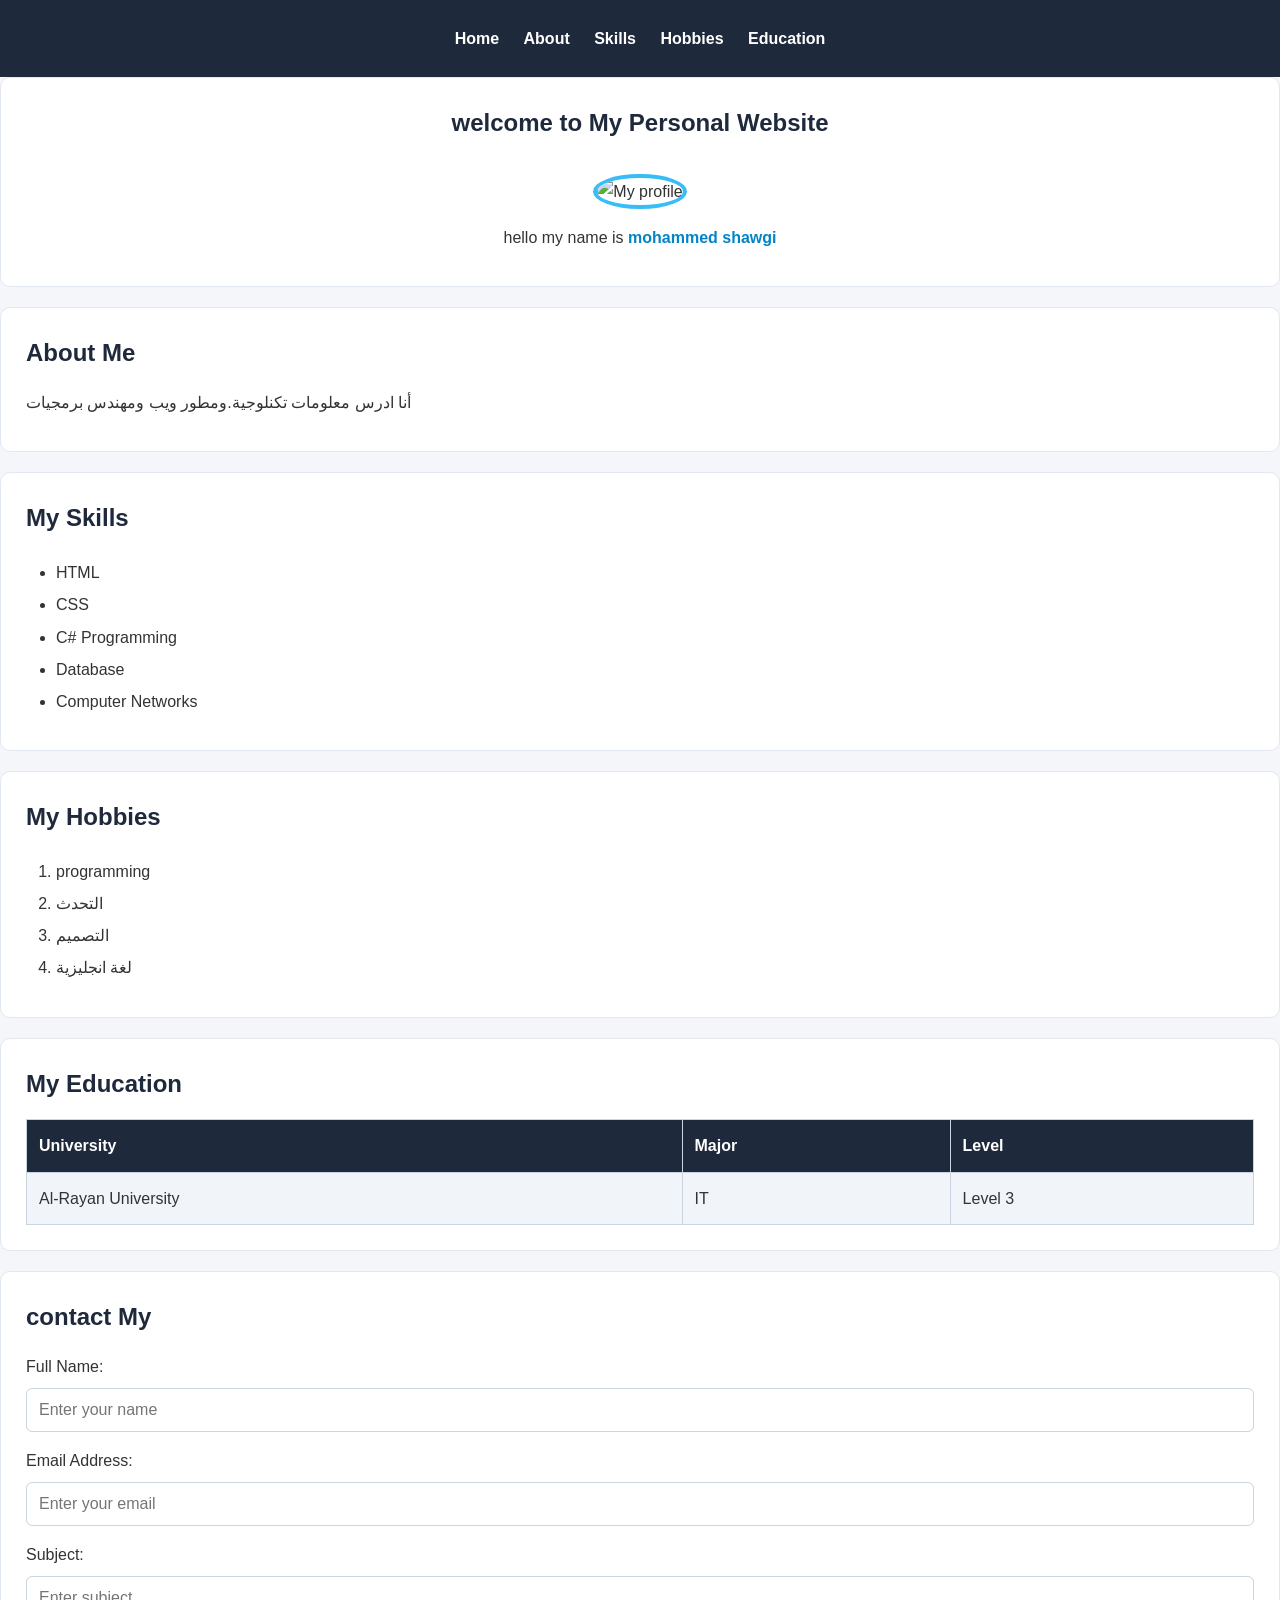
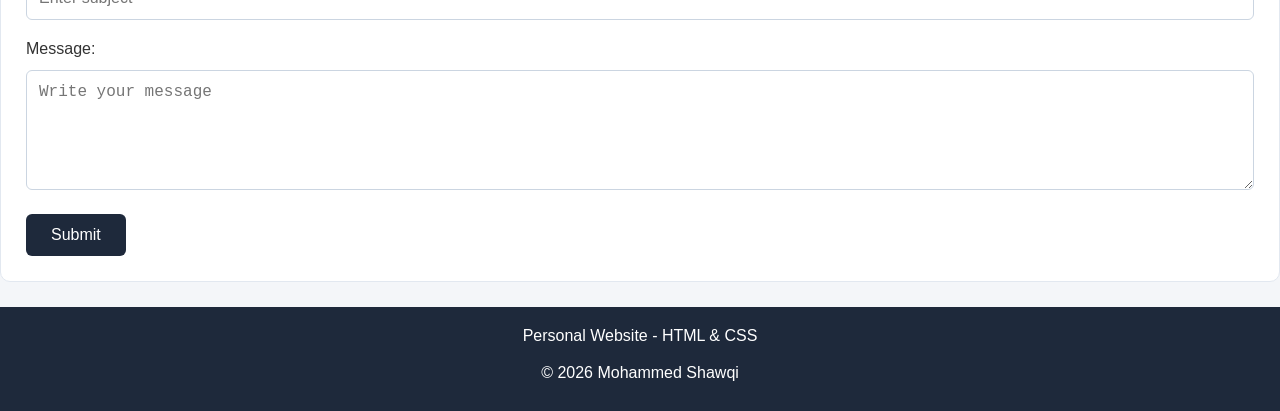
==== index.html @ 308f20ce "Rename index.html.html to index.html" ====
<!doctype html>
<html lang ="en">
    <head>
        <meta charset="UTF-8">
        <meta name="viewport" content="width=device-width", initial-scale =1.0>
        <link rel="stylesheet" href="style.css">
        <title>My personal website</title>
    </head>

    <body>
        <nav>
            <a href="#home">Home</a>
            <a href="#about">About</a>
            <a href="#skills">Skills</a>
            <a href="#hobbies">Hobbies</a>
            <a href="#education">Education</a>
        </nav>
        <div>
            <section id="home" class="home">
                <h1>welcome to My Personal Website</h1>
                <img src="c:\Users\Lenovo\Pictures\M.shaoge.png" alt="My profile" class="profile-img">
                <p>hello my name is 
                    <span class="highlight">mohammed shawgi</span>
                </p>
            </section>

            <section id="About">
                <h2>About Me</h2>
                <p>أنا ادرس معلومات تكنلوجية.ومطور ويب ومهندس برمجيات</p>
            </section>

            <section id="Skills">
                <h2>My Skills</h2>
                <ul>
                    <li>HTML</li>
                    <li>CSS</li>
                    <li>C# Programming</li>
                    <li>Database</li>
                    <li>Computer Networks</li>
                </ul>
            </section>

            <section id="hobbies">
                <h2>My Hobbies</h2>
                <ol>
                    <li>programming</li>
                    <li>التحدث</li>
                    <li>التصميم</li>
                    <li>لغة انجليزية</li>
                </ol>
            </section>

            <section id="education">
            <h2>My Education</h2>
            <table>
                <tr>
                    <th>University</th>
                    <th>Major</th>
                    <th>Level</th>
                </tr>
                <tr>
                    <td>Al-Rayan University</td>
                    <td>IT</td>
                    <td>Level 3</td>
                </tr>
            </table>
           </section>  

            <section id="contact">
                <h2>contact My</h2>
                <form>
                    <label>Full Name:</label>
                    <input type="text"placeholder="Enter your name" required>
                    <label>Email Address:</label>
                    <input type="email"  placeholder="Enter your email" required>
                     <label>Subject:</label>
                  <input type="text" placeholder="Enter subject" required>
                  <label>Message:</label>
                  <textarea placeholder="Write your message" required></textarea>
                  <button type="submit">Submit</button>
                </form>
            </section>

        </div>
        <footer>
          <p>Personal Website - HTML &amp; CSS</p>
          <p>&copy; 2026 Mohammed Shawqi</p>
        </footer>
    </body>
</html>
---- style.css ----
* {
    margin: 0;
    padding: 0;
    box-sizing: border-box;
}
body {
    font-family: Arial, sans-serif;
    background-color: #f4f6f9;
    color: #333;
    line-height: 1.7;
}
nav {
    background-color: #1e293b;
    padding: 15px;
    text-align: center;
}
nav a {
    color: white;
    text-decoration: none;
    margin: 10px;
    font-weight: bold;
    display: inline-block;
}
nav a:hover {
    color: #38bdf8;
}
.container {
    width: 90%;
    max-width: 1000px;
    margin: 25px auto;
}
section {
    background-color: white;
    padding: 25px;
    margin-bottom: 20px;
    border-radius: 10px;
    border: 1px solid #e2e8f0;
}
h1, h2 {
    color: #1e293b;
    margin-bottom: 15px;
}
h3, h4, h5, h6 {
    color: #334155;
    margin-top: 10px;
}
p {
     margin-bottom: 10px;
}

.home {
    text-align: center;
}
.profile-img {
    width: 150px;
    height: 150px;
    object-fit: cover;
    border-radius: 50%;
    border: 4px solid #38bdf8;
    margin: 15px 0;
}
.highlight {
    color: #0284c7;
    font-weight: bold;
}

ul, ol {
    margin-left: 25px;
    padding: 5px;
}
li {

    margin-bottom: 5px;
}

table {
    width: 100%;
    border-collapse: collapse;
    margin-top: 15px;
}
th, td {
    border: 1px solid #cbd5e1;
    padding: 12px;
    text-align: left;
}
th {
    background-color: #1e293b;
    color: white;
}
tr:nth-child(even) {
    background-color: #f1f5f9;
}

form {
    margin-top: 15px;
}
input, textarea {
    width: 100%;
    padding: 12px;
    margin: 8px 0 15px;
    border: 1px solid #cbd5e1;
    border-radius: 6px;
    font-size: 16px;
}
textarea {
    height: 120px;
    resize: vertical;
}
button {
    background-color: #1e293b;
    color: white;
    padding: 12px 25px;
    border: none;
    border-radius: 6px;
    cursor: pointer;
    font-size: 16px;
}
button:hover {
    background-color: #0284c7;
}

footer {
    background-color: #1e293b;
    color: white;
    text-align: center;
    padding: 15px;
    margin-top: 25px;
}

@media (max-width: 600px) {
    nav a {
        margin: 5px;
        font-size: 14px;
    }
    .container {
        width: 95%;
    }
    section {
        padding: 18px;
    }
    table {
        font-size: 13px;
    }
    th, td {
        padding: 8px;
    }
}
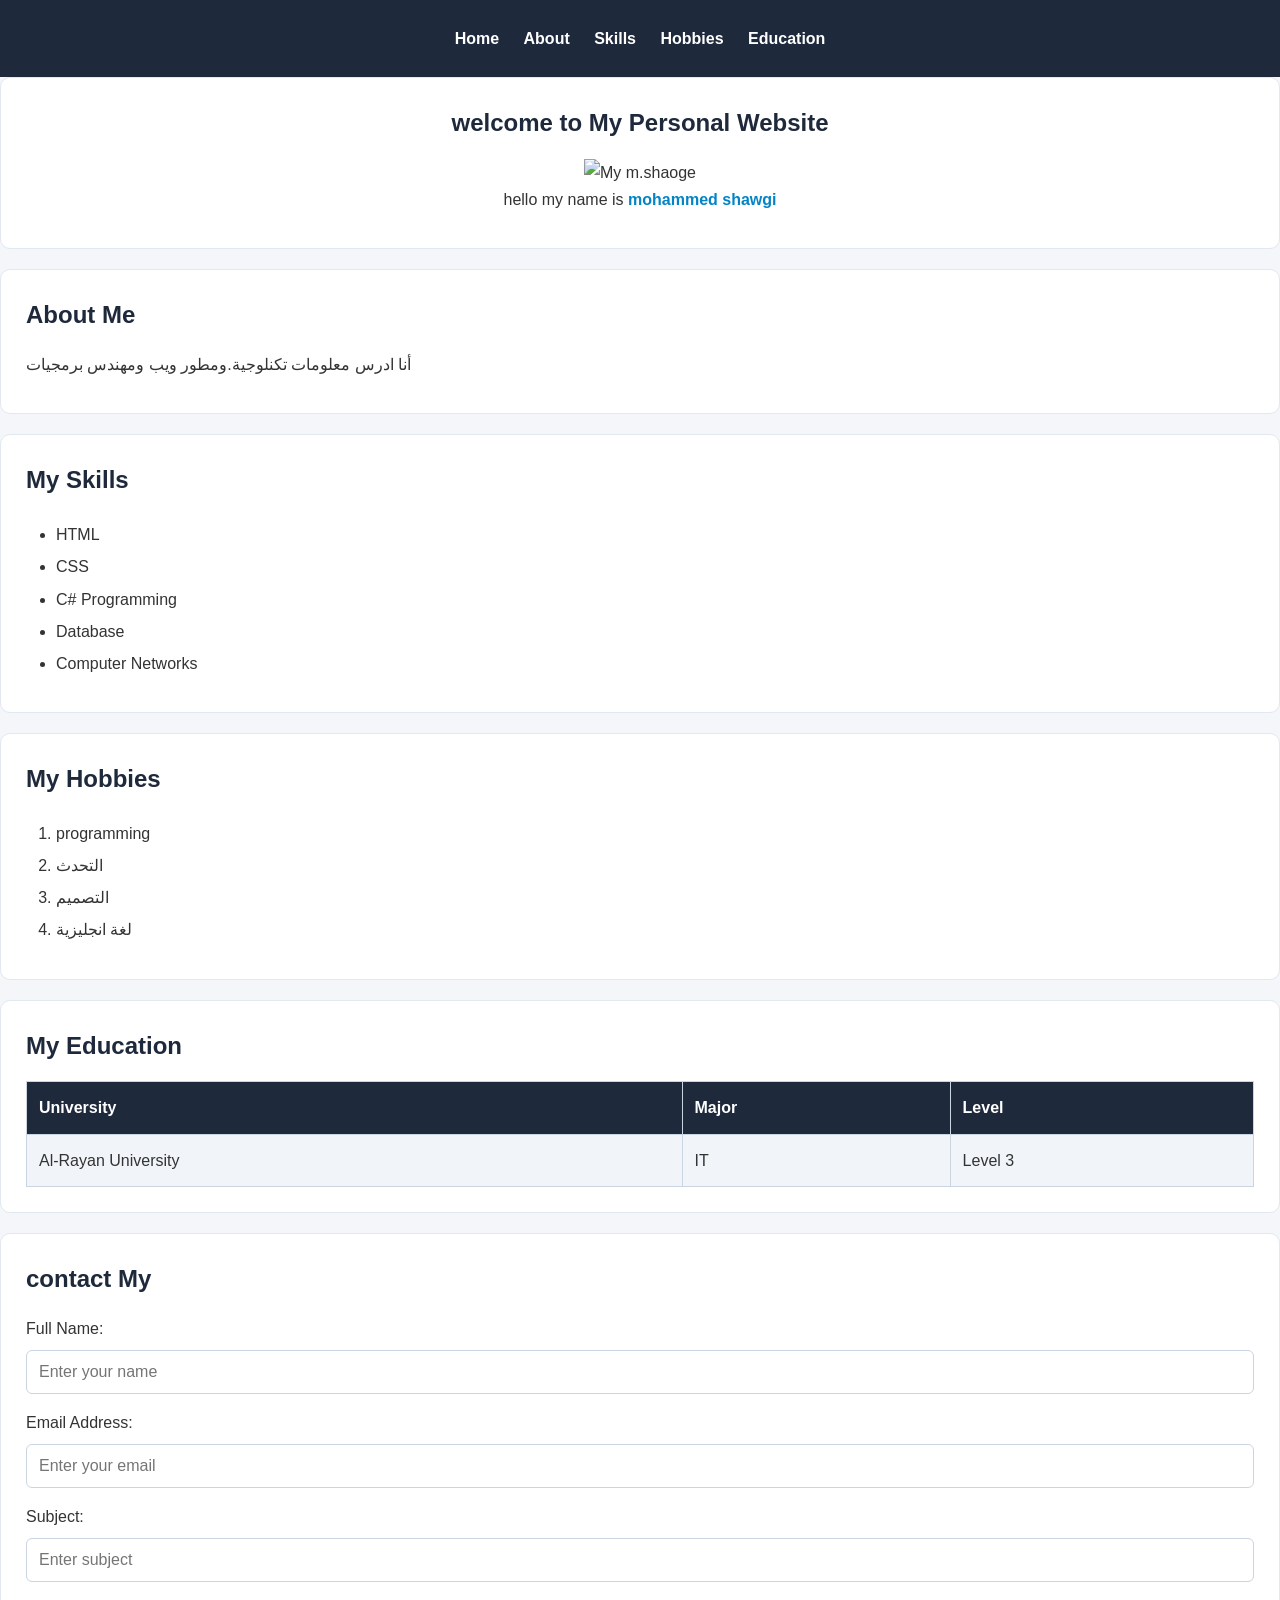
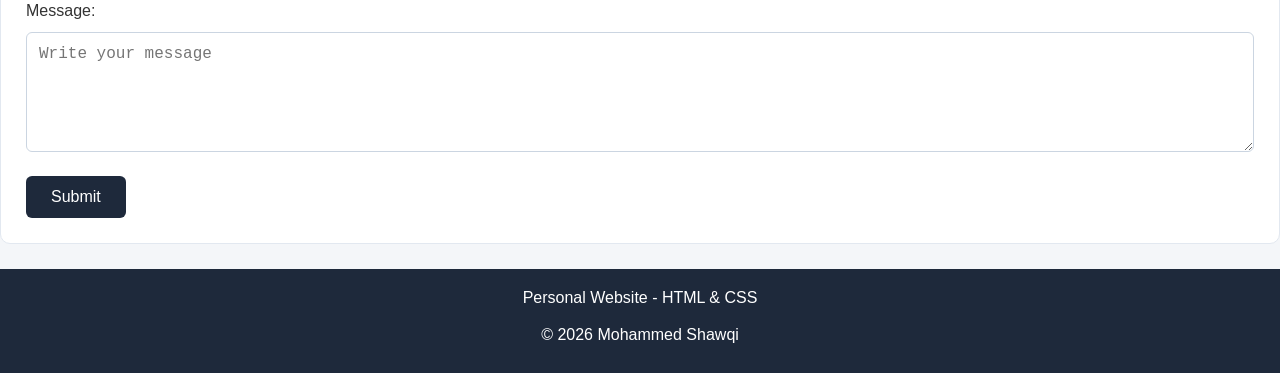
==== commit 06598413: "Fix HTML formatting and update image alt text" ====
--- a/index.html
+++ b/index.html
@@ -18,7 +18,7 @@
         <div>
             <section id="home" class="home">
                 <h1>welcome to My Personal Website</h1>
-                <img src="c:\Users\Lenovo\Pictures\M.shaoge.png" alt="My profile" class="profile-img">
+                <img src="c:\Users\Lenovo\Pictures\M.shaoge.png" alt="My m.shaoge" class="m.shaoge-img">
                 <p>hello my name is 
                     <span class="highlight">mohammed shawgi</span>
                 </p>
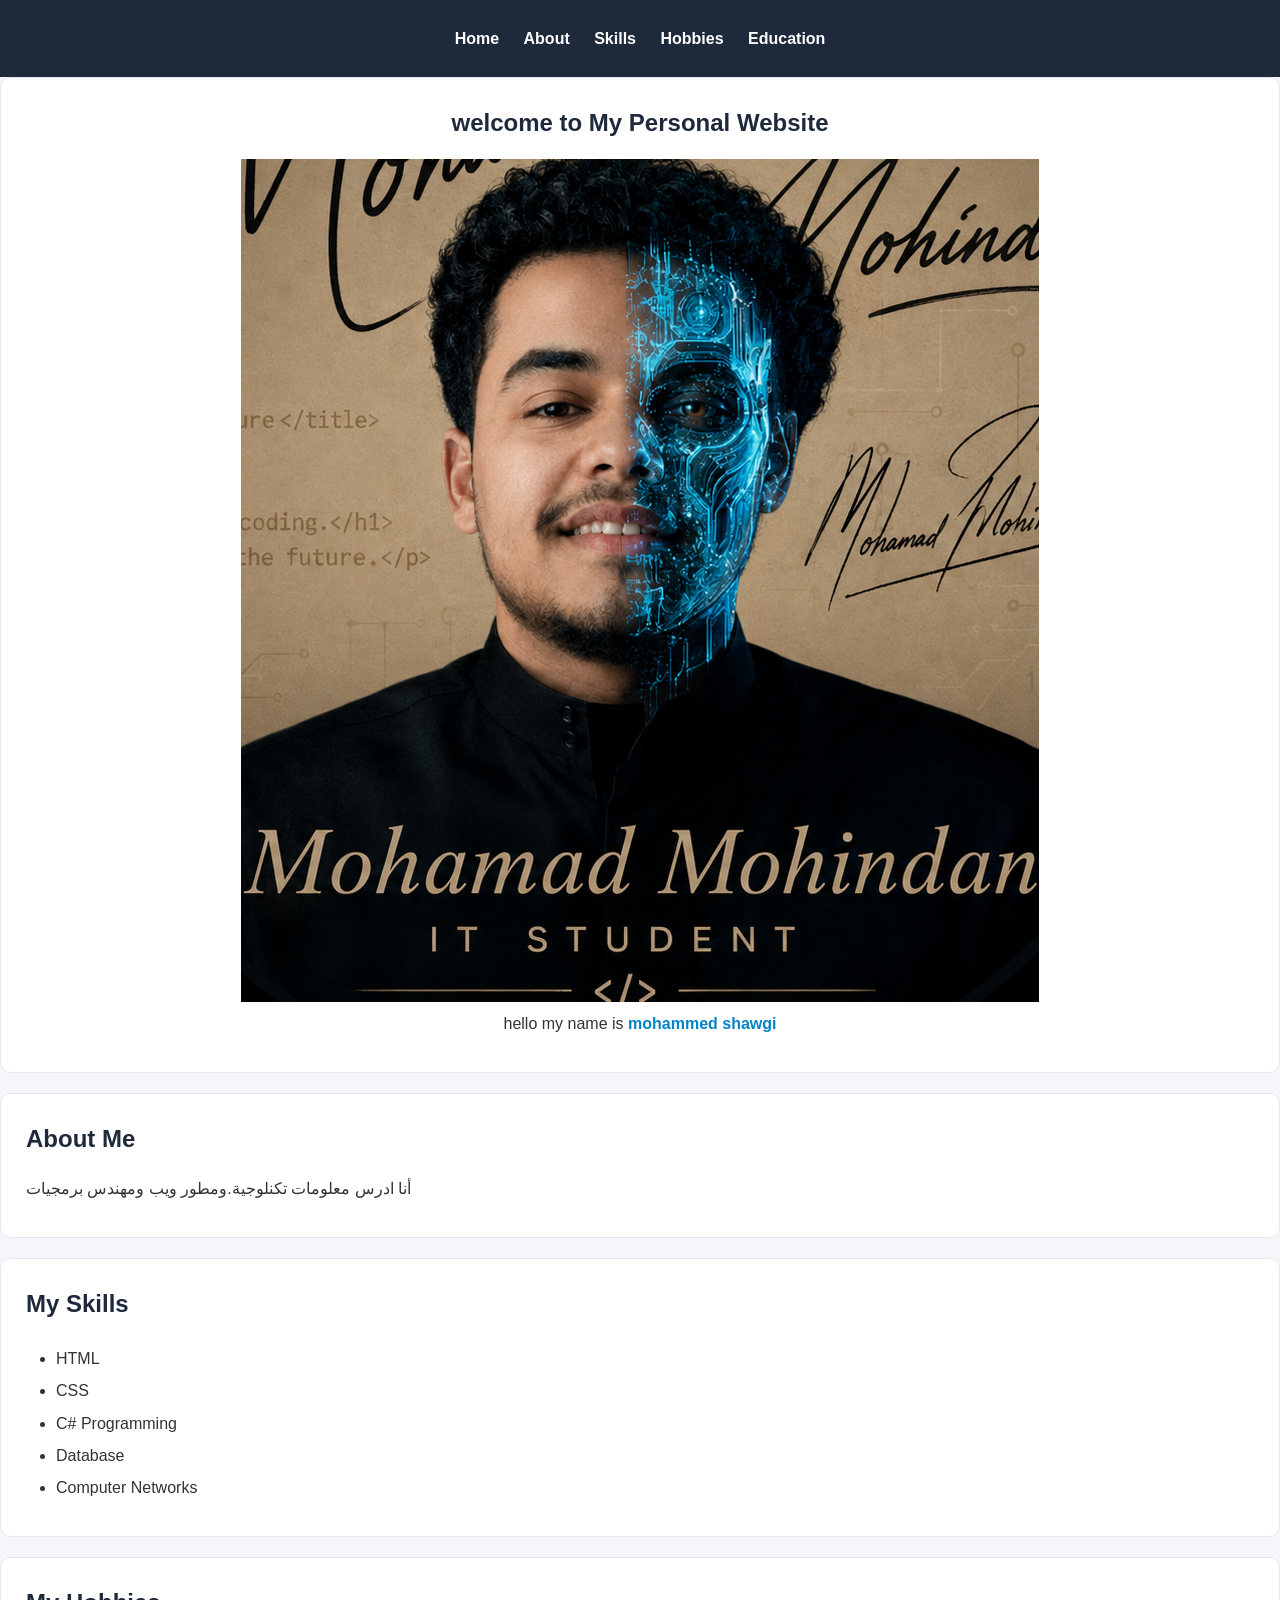
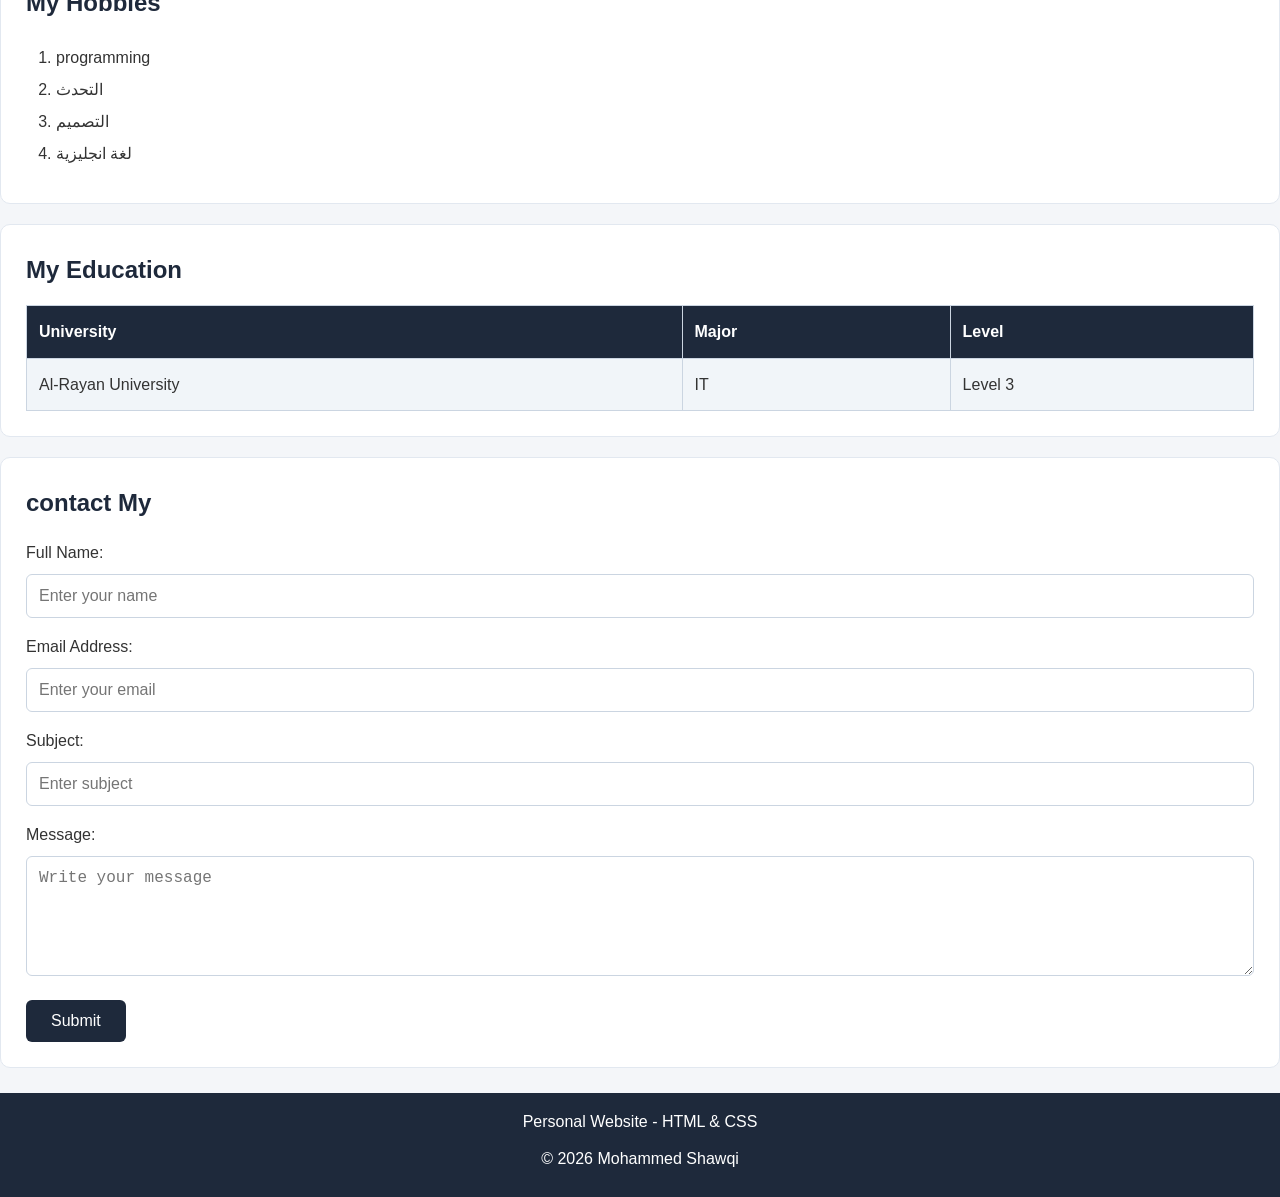
==== commit a20f799c: "Update index.html" ====
--- a/index.html
+++ b/index.html
@@ -18,7 +18,7 @@
         <div>
             <section id="home" class="home">
                 <h1>welcome to My Personal Website</h1>
-                <img src="c:\Users\Lenovo\Pictures\M.shaoge.png" alt="My m.shaoge" class="m.shaoge-img">
+                <img src="M.shaoge.png" alt="My m.shaoge" class="m.shaoge-img">
                 <p>hello my name is 
                     <span class="highlight">mohammed shawgi</span>
                 </p>
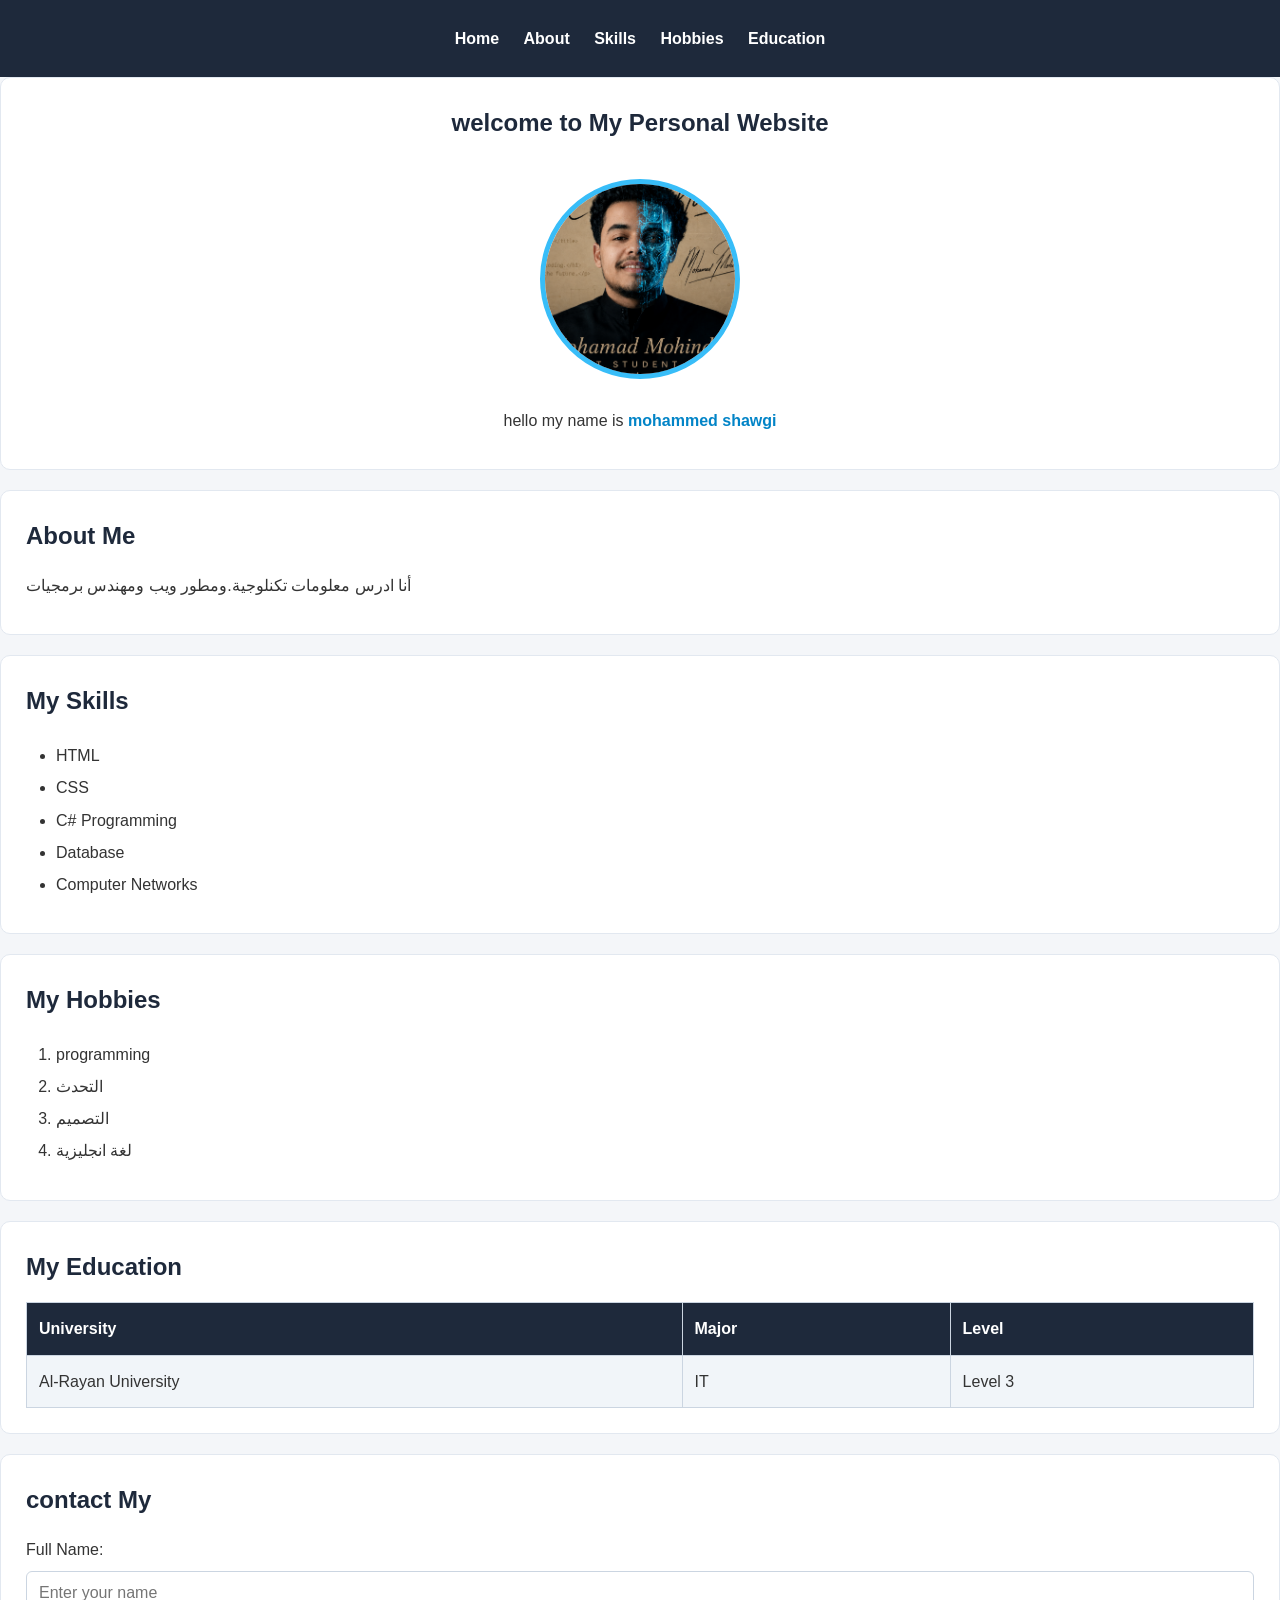
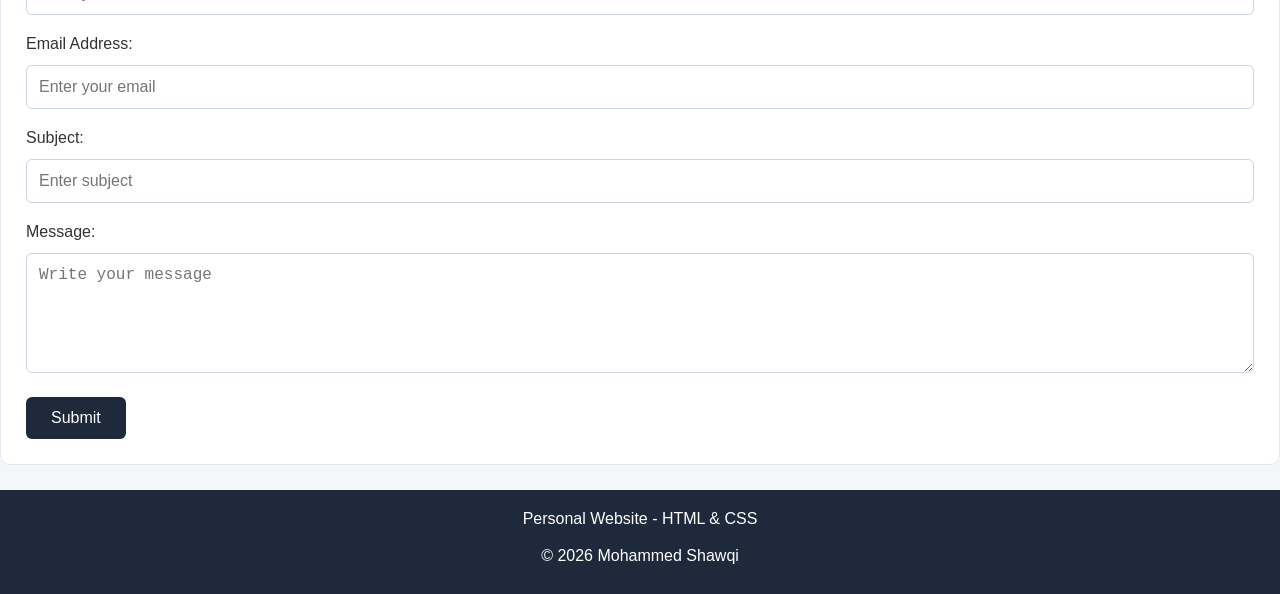
==== commit 908955a0: "Update index.html" ====
--- a/index.html
+++ b/index.html
@@ -3,7 +3,7 @@
     <head>
         <meta charset="UTF-8">
         <meta name="viewport" content="width=device-width", initial-scale =1.0>
-        <link rel="stylesheet" href="style.css">
+        <link rel="stylesheet" href="style.css?v=2">
         <title>My personal website</title>
     </head>
 
@@ -18,7 +18,7 @@
         <div>
             <section id="home" class="home">
                 <h1>welcome to My Personal Website</h1>
-                <img src="M.shaoge.png" alt="My m.shaoge" class="m.shaoge-img">
+                <img src="M.shaoge.png" alt="My profile" class="profile-img">
                 <p>hello my name is 
                     <span class="highlight">mohammed shawgi</span>
                 </p>
--- a/style.css
+++ b/style.css
@@ -51,13 +51,13 @@
 .home {
     text-align: center;
 }
-.profile-img {
-    width: 150px;
-    height: 150px;
+.profile-img{
+    width: 200px;
+    height: 200px;
     object-fit: cover;
     border-radius: 50%;
-    border: 4px solid #38bdf8;
-    margin: 15px 0;
+    border: 5px solid #38bdf8;
+    margin: 20px 0;
 }
 .highlight {
     color: #0284c7;
@@ -144,4 +144,4 @@
     th, td {
         padding: 8px;
     }
-}+}
